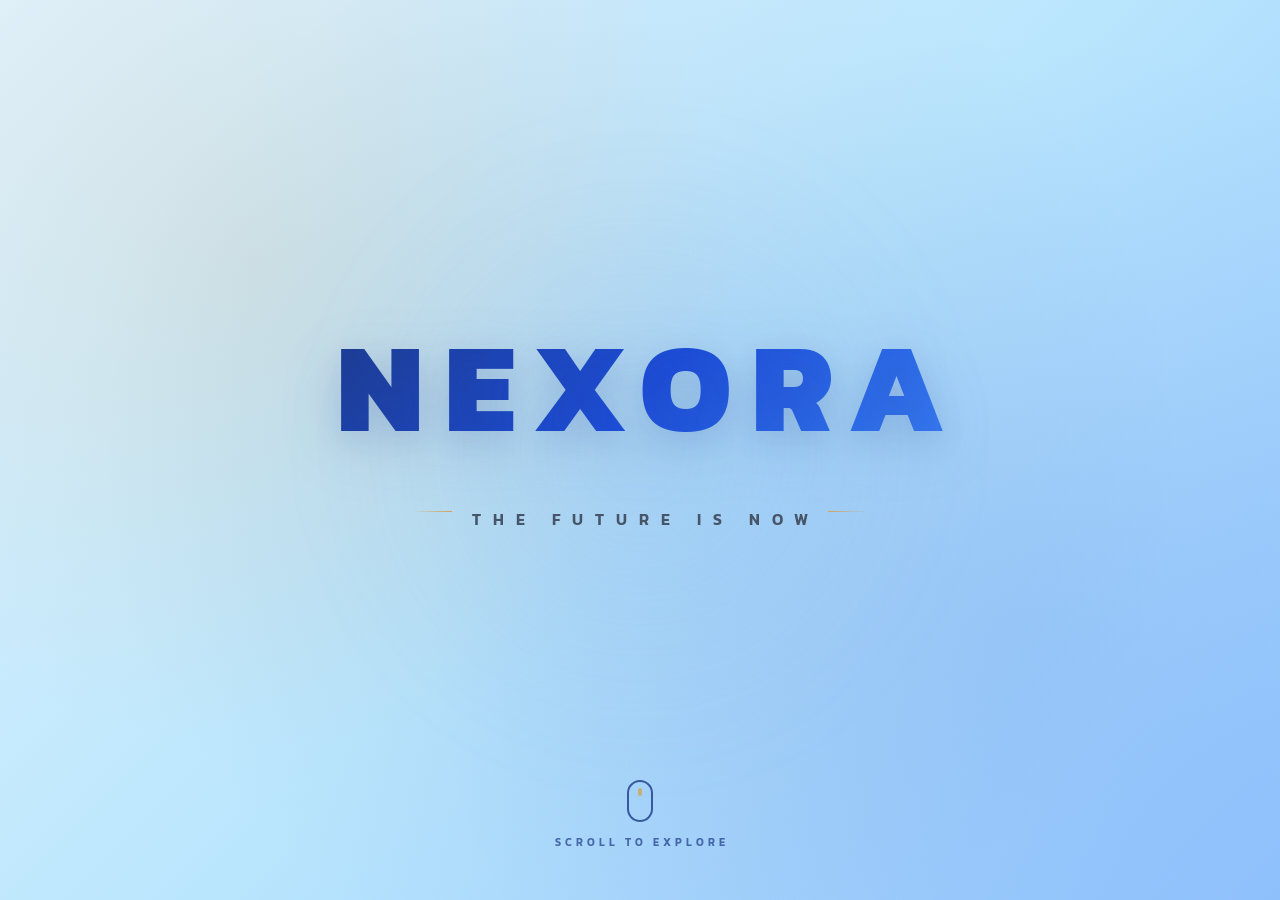
==== index.html @ 074bd159 "Add files via upload" ====
<!DOCTYPE html>
<html lang="th">
    <head>
        <meta charset="UTF-8">
        <meta name="viewport" content="width=device-width, initial-scale=1.0">
        <title>NEXORA PARTY - เว็บไซต์ทางการ</title>
        <link rel="stylesheet" href="style.css">
        <link rel="preconnect" href="https://fonts.googleapis.com">
        <link rel="preconnect" href="https://fonts.gstatic.com" crossorigin>
        <link
            href="https://fonts.googleapis.com/css2?family=Kanit:wght@300;400;500;600;700&display=swap"
            rel="stylesheet">
    </head>
    <body>

        <nav class="navbar" id="navbar">
            <div class="nav-container">
                <div class="logo-space" id="logo-space">
                    <span class="nav-logo-fixed">NEXORA</span>
                </div>
                <span class="nav-tagline">OFFICIAL WEBSITE</span>
            </div>
        </nav>

        <main class="snap-container">

            <section class="fullscreen-section hero-splash-section"
                id="hero-section">
                <div class="hero-glow-overlay"></div> <div class="hero-content">
                    <h1 class="party-logo" id="party-logo"
                        data-text="NEXORA">NEXORA</h1>
                    <div class="slogan-container">
                        <span class="slogan-line"></span>
                        <p class="party-slogan" id="party-slogan">THE FUTURE IS
                            NOW</p>
                        <span class="slogan-line"></span>
                    </div>

                    <div class="scroll-indicator">
                        <div class="mouse-icon">
                            <div class="wheel"></div>
                        </div>
                        <p>SCROLL TO EXPLORE</p>
                    </div>
                </div>
            </section>

            <section class="fullscreen-section img-left">
                <div class="section-container">
                    <div class="member-image-wrapper">
                        <img src="members/ประธาน.png" alt="ประธานพรรค">
                    </div>
                    <div class="member-info">
                        <span class="role-text">#01 / COLLABORATION</span>
                        <h3 class="role-title">ประธานพรรค</h3>
                        <h2 class="name">แสงอรุณ ไพโรจน์</h2>
                    </div>
                </div>
            </section>

            <section class="fullscreen-section img-right">
                <div class="section-container">
                    <div class="member-image-wrapper">
                        <img src="members/ประธาน.png" alt="รองประธานพรรค">
                    </div>
                    <div class="member-info">
                        <span class="role-text">#02 / INNOVATION</span>
                        <h3 class="role-title">รองประธานพรรค</h3>
                        <h2 class="name">แสงอรุณ ไพโรจน์</h2>
                    </div>
                </div>
            </section>

            <section class="fullscreen-section img-left">
                <div class="section-container">
                    <div class="member-image-wrapper">
                        <img src="members/ประธาน.png" alt="เลขานุการพรรค">
                    </div>
                    <div class="member-info">
                        <span class="role-text">#03 / TRANSPARENCY</span>
                        <h3 class="role-title">เลขานุการพรรค</h3>
                        <h2 class="name">แสงอรุณ ไพโรจน์</h2>
                    </div>
                </div>
            </section>

            <section class="fullscreen-section bg-dark-blue">
                <div class="form-container">
                    <div class="form-header">
                        <h2>NEXORA FORM</h2>
                        <p>ร่วมเป็นส่วนหนึ่งในการพัฒนาไปกับพรรค NEXORA</p>
                    </div>

                    <form id="sheetdb-form" class="official-form">
                        <div class="form-group">
                            <label for="name">ชื่อ - นามสกุล</label>
                            <input type="text" id="name" name="name"
                                placeholder="กรุณากรอกชื่อและนามสกุลจริง"
                                required>
                        </div>

                        <div class="form-group">
                            <label for="grade">ระดับชั้น / ห้องเรียน</label>
                            <input type="text" id="grade" name="grade"
                                placeholder="ตัวอย่าง: 5/1" required>
                        </div>

                        <div class="form-grid">
                            <div class="form-group">
                                <label for="facebook">Facebook Account</label>
                                <input type="text" id="facebook" name="facebook"
                                    placeholder="ลิงก์โปรไฟล์หรือชื่อบัญชี"
                                    required>
                            </div>

                            <div class="form-group">
                                <label for="instagram">Instagram Account</label>
                                <input type="text" id="instagram"
                                    name="instagram"
                                    placeholder="ตัวอย่าง: @nexora_party"
                                    required>
                            </div>
                        </div>

                        <button type="submit" id="submit-btn"
                            class="btn-submit-official">ส่งข้อมูลใบสมัคร</button>
                    </form>

                    <div id="status-message" class="status-box hidden"></div>
                </div>
            </section>

            <footer class="official-footer">
                <div class="footer-content">
                    <p class="copyright">ออกแบบและพัฒนาโดย</p>
                    <div class="footer-divider"></div>
                    <p class="developer">พรรค<span
                            class="dev-team"> NEXORA</span></p>
                </div>
            </footer>

        </main>

        <script src="script.js"></script>
    </body>
</html>
---- style.css ----
/* --- Official Futuristic Theme: Bright Blue, Navy, Gold & Cyan --- */
* {
    margin: 0;
    padding: 0;
    box-sizing: border-box;
    font-family: 'Kanit', sans-serif;
}

/* ตั้งค่าให้ตัวหน้าต่างหลักป้องกันสโครลแยกกันแบบไร้รอยต่อ */
html, body {
    height: 100%;
    overflow: hidden; 
}

body {
    background-color: #e0f2fe;
    background-image: 
        linear-gradient(135deg, #e0f2fe 0%, #bae6fd 50%, #93c5fd 100%),
        linear-gradient(rgba(30, 64, 175, 0.04) 1px, transparent 1px),
        linear-gradient(90deg, rgba(30, 64, 175, 0.04) 1px, transparent 1px);
    background-size: 100% 100%, 40px 40px, 40px 40px;
    color: #0f172a;
    position: relative;
}

body::before {
    content: "";
    position: absolute;
    top: 0; left: 0; width: 100%; height: 100%;
    background: 
        radial-gradient(circle at 20% 30%, rgba(212, 163, 89, 0.15) 0%, transparent 40%),
        radial-gradient(circle at 80% 70%, rgba(29, 78, 216, 0.1) 0%, transparent 50%);
    pointer-events: none;
    z-index: 0;
}

/* กล่องคุมการเลื่อนทีละหน้า (Scroll Snapping Container) */
.snap-container {
    height: 100vh;
    overflow-y: scroll;
    scroll-snap-type: y mandatory;
    scroll-behavior: smooth;
    -webkit-overflow-scrolling: touch; /* เลื่อนไหลลื่นบน iOS */
}

/* --- Navigation Bar --- */
.navbar {
    position: fixed;
    top: 0;
    left: 0;
    width: 100%;
    background: transparent;
    border-bottom: 2px solid transparent;
    z-index: 1000;
    transition: all 0.5s cubic-bezier(0.4, 0, 0.2, 1);
    padding: 30px 0;
}

.navbar.scrolled {
    background: rgba(255, 255, 255, 0.85);
    backdrop-filter: blur(12px);
    -webkit-backdrop-filter: blur(12px);
    border-bottom: 2px solid rgba(212, 163, 89, 0.3);
    padding: 15px 0;
}

.nav-container {
    max-width: 1200px;
    margin: 0 auto;
    padding: 0 20px;
    display: flex;
    justify-content: space-between;
    align-items: center;
}

.logo-space {
    min-width: 200px;
    height: 40px;
    display: flex;
    align-items: center;
}

.nav-tagline {
    font-size: 0.75rem;
    letter-spacing: 3px;
    color: #d4a359;
    font-weight: 600;
    opacity: 0;
    transition: opacity 0.5s ease;
}

.navbar.scrolled .nav-tagline {
    opacity: 1;
}

/* --- ส่วนหน้าแรกสุด ชื่อพรรคใหญ่กลางจอ (Hero Splash) --- */
.hero-splash-section {
    position: relative;
    z-index: 2;
}

.hero-content {
    display: flex;
    flex-direction: column;
    align-items: center;
    margin-bottom: 120px;
}

.nav-logo-fixed {
    font-size: 1.6rem;
    font-weight: 700;
    letter-spacing: 4px;
    color: #1e3a8a;
    opacity: 0;
    transform: translateY(-10px);
    transition: all 0.5s ease;
}

.navbar.scrolled .nav-logo-fixed {
    opacity: 1;
    transform: translateY(0);
}

.party-logo {
    font-size: 7rem;
    font-weight: 700;
    letter-spacing: 12px;
    color: #1e3a8a;
    text-shadow: 0 10px 30px rgba(30, 58, 138, 0.1);
    transition: all 0.5s cubic-bezier(0.4, 0, 0.2, 1);
    opacity: 1;
    transform: scale(1);
}

.party-logo.fade-and-shrink {
    opacity: 0;
    transform: scale(0.3);
    pointer-events: none;
}

.party-slogan {
    font-size: 1.2rem;
    letter-spacing: 10px;
    color: #475569;
    margin-top: 15px;
    font-weight: 500;
    transition: all 0.4s ease;
}

.party-slogan.fade-out {
    opacity: 0;
    transform: translateY(20px);
    pointer-events: none;
}

.scroll-indicator {
    position: absolute;
    color: #1e3a8a;
    font-size: 0.85rem;
    letter-spacing: 2px;
    animation: bounce 2s infinite;
    transition: opacity 0.3s ease;
}

.scroll-indicator.fade-out { opacity: 0; }

.scroll-indicator .arrow {
    font-size: 1.5rem;
    margin-top: 5px;
}

.arrow {
    display: inline-block;
    animation: bounce 2s infinite;
}

@keyframes bounce {
    0%, 20%, 50%, 80%, 100% { transform: translateY(0); }
    40% { transform: translateY(-10px); }
    60% { transform: translateY(-5px); }
}

/* --- Fullscreen Section Structure --- */
.fullscreen-section, .official-footer {
    height: 100vh;
    width: 100%;
    scroll-snap-align: start; /* ล็อกหน้าให้หยุดตรงจุดเริ่มต้นเสมอกัน */
    scroll-snap-stop: always; /* บังคับให้หยุดทีละสไลด์ ห้ามเลื่อนพรวดเดียวผ่าน */
    display: flex;
    align-items: center;
    justify-content: center;
    padding: 80px 20px 40px 20px;
    position: relative;
    z-index: 1;
}

.section-container {
    width: 100%;
    max-width: 1100px;
    display: flex;
    align-items: center;
    justify-content: space-between;
    gap: 80px;
}

.img-left .section-container { flex-direction: row; }
.img-right .section-container { flex-direction: row-reverse; }

/* --- รูปภาพและเอฟเฟกต์เฟดล่าง --- */
.member-image-wrapper {
    flex: 1;
    height: 70vh;
    display: flex;
    justify-content: center;
    align-items: flex-end;
    overflow: hidden;
    position: relative;
}

.member-image-wrapper::before {
    content: "";
    position: absolute;
    bottom: 15%; width: 300px; height: 300px;
    background: radial-gradient(circle, rgba(212, 163, 89, 0.2) 0%, transparent 70%);
    z-index: -1;
}

.member-image-wrapper img {
    height: 100%;
    width: auto;
    object-fit: cover;
    -webkit-mask-image: linear-gradient(to bottom, rgba(0,0,0,1) 60%, rgba(0,0,0,0) 100%);
    mask-image: linear-gradient(to bottom, rgba(0,0,0,1) 60%, rgba(0,0,0,0) 100%);
}

/* --- ส่วนข้อมูลตัวอักษร --- */
.member-info {
    flex: 1;
    display: flex;
    flex-direction: column;
}

.role-text {
    font-size: 0.85rem;
    letter-spacing: 3px;
    color: #1d4ed8;
    font-weight: 600;
    margin-bottom: 8px;
}

.role-title {
    font-size: 1.6rem;
    font-weight: 400;
    color: #475569;
    margin-bottom: 5px;
}

.name {
    font-size: 3.5rem;
    font-weight: 700;
    color: #0f172a;
    line-height: 1.2;
    text-shadow: 0 4px 12px rgba(30, 41, 59, 0.05);
}

/* --- ระบบฟอร์มรับสมัคร --- */
.bg-dark-blue {
    background: linear-gradient(135deg, #0b132b 0%, #1c2541 100%);
    color: #ffffff;
    position: relative;
}

.bg-dark-blue::before {
    content: "";
    position: absolute;
    top: 0; left: 0; width: 100%; height: 100%;
    background-image: 
        linear-gradient(rgba(212, 163, 89, 0.03) 1px, transparent 1px),
        linear-gradient(90deg, rgba(212, 163, 89, 0.03) 1px, transparent 1px);
    background-size: 30px 30px;
    z-index: 0;
}

.form-container {
    width: 100%;
    max-width: 750px;
    position: relative;
    z-index: 1;
}

.form-header h2 {
    font-size: 2.5rem;
    letter-spacing: 2px;
    color: #ffffff;
    font-weight: 700;
    text-shadow: 0 0 15px rgba(212, 163, 89, 0.3);
}

.form-header p {
    color: #94a3b8;
    margin-top: 10px;
    font-size: 1rem;
}

.official-form {
    background: rgba(11, 19, 43, 0.75);
    backdrop-filter: blur(10px);
    padding: 40px 50px;
    border-radius: 24px;
    box-shadow: 0 30px 60px -15px rgba(0, 0, 0, 0.4);
    border: 1px solid rgba(212, 163, 89, 0.4);
}

.form-group {
    margin-bottom: 20px;
    display: flex;
    flex-direction: column;
}

.form-grid {
    display: grid;
    grid-template-columns: 1fr 1fr;
    gap: 20px;
}

.form-group label {
    font-size: 0.9rem;
    color: #cbd5e1;
    margin-bottom: 10px;
    text-transform: uppercase;
    letter-spacing: 1px;
}

.form-group input {
    background: #0b132b;
    border: 1px solid #334155;
    padding: 14px;
    border-radius: 12px;
    color: #ffffff;
    font-size: 1rem;
    transition: all 0.3s ease;
}

.form-group input:focus {
    outline: none;
    border-color: #d4a359;
    box-shadow: 0 0 12px rgba(212, 163, 89, 0.4);
}

.btn-submit-official {
    width: 100%;
    padding: 16px;
    background: linear-gradient(135deg, #1d4ed8 0%, #1e40af 100%);
    color: #ffffff;
    border: 1px solid rgba(212, 163, 89, 0.5);
    border-radius: 12px;
    font-size: 1.1rem;
    font-weight: 600;
    cursor: pointer;
    transition: all 0.3s ease;
    text-transform: uppercase;
    letter-spacing: 2px;
    margin-top: 10px;
    box-shadow: 0 4px 15px rgba(29, 78, 216, 0.3);
}

.btn-submit-official:hover {
    background: linear-gradient(135deg, #2563eb 0%, #1d4ed8 100%);
    border-color: #d4a359;
    box-shadow: 0 8px 25px rgba(212, 163, 89, 0.4);
    transform: translateY(-2px);
}

.status-box {
    margin-top: 25px;
    padding: 16px;
    border-radius: 12px;
    text-align: center;
    font-size: 1rem;
}
.status-box.success { background: rgba(16, 185, 129, 0.2); color: #34d399; border: 1px solid #059669; }
.status-box.error { background: rgba(239, 68, 68, 0.2); color: #f87171; border: 1px solid #dc2626; }
.hidden { display: none; }

/* Footer */
.official-footer {
    background-color: #050b18;
    color: #64748b;
    text-align: center;
    padding: 40px 20px;
    font-size: 0.8rem;
    letter-spacing: 2px;
    border-top: 1px solid rgba(212, 163, 89, 0.2);
}

/* --- การแสดงผลบนมือถือที่ผ่านการตรวจทานละเอียด --- */
@media (max-width: 900px) {
    .navbar {
        padding: 15px 0;
    }
    .navbar.scrolled {
        padding: 10px 0;
    }
    .nav-logo-fixed {
        font-size: 1.3rem;
    }
    .party-logo {
        font-size: 3.8rem;
        letter-spacing: 6px;
    }
    .party-slogan {
        font-size: 0.9rem;
        letter-spacing: 4px;
    }
    .fullscreen-section {
        padding: 80px 20px 40px 20px;
    }
    .section-container {
        flex-direction: column !important;
        gap: 20px;
        text-align: center;
    }
    .member-image-wrapper {
        height: auto;               /* ปลดล็อกความสูงตายตัวออก */
        max-height: 65vh;           /* จำกัดไม่ให้รูปกินพื้นที่เกิน 35% ของหน้าจอ */
        width: 100%;
        max-width: 280px;           /* บีบความกว้างสูงสุดของรูปไม่ให้ใหญ่เกินไป */
        margin: 0 auto;             /* จัดให้อยู่ตรงกลางบาลานซ์พอดี */
        display: flex;
        justify-content: center;
        align-items: flex-end;
        overflow: hidden;
    }
    .member-image-wrapper img {
        width: 100%;                /* บังคับให้รูปขยายเต็มขอบเขตสูงสุด 280px ที่ตั้งไว้ */
        height: 100%;
        object-fit: contain;        /* หัวใจสำคัญ: รูปจะย่อลงมาอยู่ในกรอบทั้งหมด โดยไม่โดนตัดขอบ และไม่เสียสัดส่วน */
        -webkit-mask-image: linear-gradient(to bottom, rgba(0,0,0,1) 70%, rgba(0,0,0,0) 100%);
        mask-image: linear-gradient(to bottom, rgba(0,0,0,1) 70%, rgba(0,0,0,0) 100%);
    }
    .member-info {
        margin-top: 10px;
    }
    .name {
        font-size: 2rem;
    }
    .form-grid {
        grid-template-columns: 1fr;
        gap: 0;
    }
    .official-form {
        padding: 25px 20px;
    }
    .form-header h2 {
        font-size: 2rem;
    }
    .scroll-indicator {
        bottom: 75px;
    }
}

/* --- อัปเกรดหน้า Hero Splash ให้หรูหรามีระดับ --- */
.hero-splash-section {
    position: relative;
    background: radial-gradient(circle at center, rgba(30, 58, 138, 0.08) 0%, transparent 70%);
    overflow: hidden;
}

/* เอฟเฟกต์แสงเรืองรองขนาดยักษ์ตรงกลางจอ */
.hero-glow-overlay {
    position: absolute;
    top: 50%;
    left: 50%;
    transform: translate(-50%, -50%);
    width: 600px;
    height: 600px;
    background: radial-gradient(circle, rgba(147, 197, 253, 0.2) 0%, transparent 70%);
    filter: blur(50px);
    pointer-events: none;
    z-index: -1;
    animation: pulseGlow 8s infinite alternate ease-in-out;
}

@keyframes pulseGlow {
    0% { transform: translate(-50%, -50%) scale(1); opacity: 0.6; }
    100% { transform: translate(-50%, -50%) scale(1.2); opacity: 0.9; }
}

/* โลโก้พรรคเวอร์ชันอัปเกรดมีมิติแสงเงา */
.party-logo {
    font-size: 8rem; /* ขยายขนาดใหญ่เต็มตา */
    font-weight: 800;
    letter-spacing: 20px; /* เพิ่มระยะห่างตัวอักษรให้ดูสากลและมั่นคง */
    text-transform: uppercase;
    background: linear-gradient(135deg, #1e3a8a 0%, #1d4ed8 50%, #3b82f6 100%);
    -webkit-background-clip: text;
    -webkit-text-fill-color: transparent;
    filter: drop-shadow(0 15px 30px rgba(30, 58, 138, 0.15));
    position: relative;
    margin-right: -20px; /* บาลานซ์ช่องว่างของตัวอักษรตัวสุดท้าย */
}

/* เส้นสายและสโลแกนประกอบโลโก้ */
.slogan-container {
    display: flex;
    align-items: center;
    justify-content: center;
    gap: 20px;
    margin-top: 10px;
}

.slogan-line {
    width: 40px;
    height: 1px;
    background: linear-gradient(90deg, transparent, #d4a359);
}
.slogan-container span:last-child {
    background: linear-gradient(90deg, #d4a359, transparent);
}

.party-slogan {
    font-size: 1rem;
    letter-spacing: 12px;
    color: #475569;
    font-weight: 600;
    margin-right: -12px;
    text-transform: uppercase;
}

/* --- ดีไซน์ปุ่มเลื่อนลง (Scroll Indicator) สไตล์พรีเมียม --- */
.scroll-indicator {
    position: absolute;
    bottom: 50px;
    display: flex;
    flex-direction: column;
    align-items: center;
    gap: 12px;
    cursor: pointer;
}

.scroll-indicator p {
    font-size: 0.7rem;
    font-weight: 600;
    letter-spacing: 4px;
    color: #1e3a8a;
    opacity: 0.7;
    text-transform: uppercase;
    margin-right: -4px;
}

/* ดีไซน์รูปเมาส์สุดล้ำ */
.mouse-icon {
    width: 26px;
    height: 42px;
    border: 2px solid #1e3a8a;
    border-radius: 15px;
    position: relative;
    opacity: 0.8;
}

.mouse-icon .wheel {
    width: 4px;
    height: 8px;
    background-color: #d4a359; /* สีทองเพิ่มความหรูหรา */
    border-radius: 2px;
    position: absolute;
    top: 6px;
    left: 50%;
    transform: translateX(-50%);
    animation: scrollWheel 1.6s infinite cubic-bezier(0.16, 1, 0.3, 1);
}

@keyframes scrollWheel {
    0% { top: 6px; opacity: 1; height: 8px; }
    50% { top: 12px; opacity: 0.5; height: 12px; }
    100% { top: 22px; opacity: 0; height: 6px; }
}

/* --- รองรับขนาดหน้าจอ Responsive มือถือ --- */
@media (max-width: 900px) {
    .party-logo {
        font-size: 4rem;
        letter-spacing: 10px;
        margin-right: -10px;
    }
    .party-slogan {
        font-size: 0.8rem;
        letter-spacing: 6px;
        margin-right: -6px;
    }
    .slogan-line {
        width: 20px;
    }
    .hero-glow-overlay {
        width: 300px;
        height: 300px;
    }
    .scroll-indicator {
        bottom: 75px;
    }
}
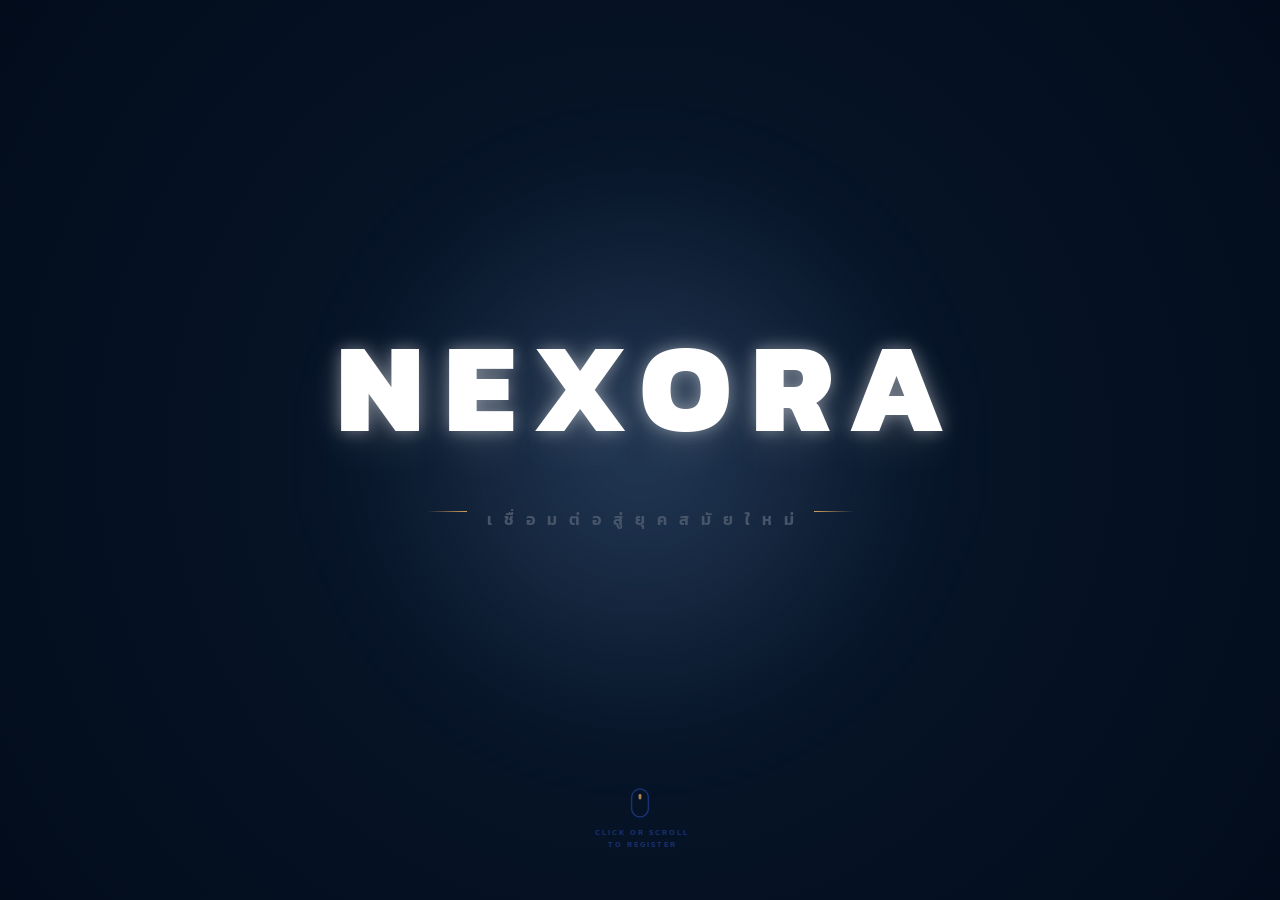
==== commit 9518469f: "Add files via upload" ====
--- a/index.html
+++ b/index.html
@@ -10,6 +10,8 @@
         <link
             href="https://fonts.googleapis.com/css2?family=Kanit:wght@300;400;500;600;700&display=swap"
             rel="stylesheet">
+        <link rel="stylesheet"
+            href="https://cdnjs.cloudflare.com/ajax/libs/font-awesome/6.4.2/css/all.min.css">
     </head>
     <body>
 
@@ -26,21 +28,29 @@
 
             <section class="fullscreen-section hero-splash-section"
                 id="hero-section">
-                <div class="hero-glow-overlay"></div> <div class="hero-content">
+                <div class="hero-glow-overlay"></div>
+                <div class="hero-content">
                     <h1 class="party-logo" id="party-logo"
                         data-text="NEXORA">NEXORA</h1>
                     <div class="slogan-container">
                         <span class="slogan-line"></span>
-                        <p class="party-slogan" id="party-slogan">THE FUTURE IS
-                            NOW</p>
+                        <p class="party-slogan"
+                            id="party-slogan">เชื่อมต่อสู่ยุคสมัยใหม่</p>
                         <span class="slogan-line"></span>
                     </div>
 
-                    <div class="scroll-indicator">
-                        <div class="mouse-icon">
+                    <div class="scroll-indicator" onclick="scrollToRegister()"
+                        style="cursor: pointer; margin-top: 40px;">
+                        <div class="mouse-icon"
+                            style="transform: scale(0.7); transform-origin: center; margin-bottom: -10px;">
                             <div class="wheel"></div>
                         </div>
-                        <p>SCROLL TO EXPLORE</p>
+                        <p
+                            style="letter-spacing: 2px; font-size: 0.5rem; transition: color 0.3s ease; text-align: center;"
+                            class="scroll-text">
+                            CLICK OR SCROLL
+                            <br>TO REGISTER
+                        </p>
                     </div>
                 </div>
             </section>
@@ -51,9 +61,17 @@
                         <img src="members/ประธาน.png" alt="ประธานพรรค">
                     </div>
                     <div class="member-info">
-                        <span class="role-text">#01 / COLLABORATION</span>
+                        <span class="role-text">#01 / PRESIDENT</span>
                         <h3 class="role-title">ประธานพรรค</h3>
                         <h2 class="name">แสงอรุณ ไพโรจน์</h2>
+
+                        <div class="member-social">
+                            <a href="https://instagram.com/sxxzl_p"
+                                target="_blank" class="instagram-link">
+                                <i class="fa-brands fa-instagram ig-icon"></i>
+                                @sxxzl_p
+                            </a>
+                        </div>
                     </div>
                 </div>
             </section>
@@ -61,12 +79,20 @@
             <section class="fullscreen-section img-right">
                 <div class="section-container">
                     <div class="member-image-wrapper">
-                        <img src="members/ประธาน.png" alt="รองประธานพรรค">
+                        <img src="members/รองประธาน.png" alt="รองประธานพรรค">
                     </div>
                     <div class="member-info">
-                        <span class="role-text">#02 / INNOVATION</span>
+                        <span class="role-text">#02 / VICE PRESIDENT</span>
                         <h3 class="role-title">รองประธานพรรค</h3>
-                        <h2 class="name">แสงอรุณ ไพโรจน์</h2>
+                        <h2 class="name">ธีรัตม์ ทองชูช่วย</h2>
+
+                        <div class="member-social">
+                            <a href="https://instagram.com/tenn_tn10"
+                                target="_blank" class="instagram-link">
+                                <i class="fa-brands fa-instagram ig-icon"></i>
+                                @tenn_tn10
+                            </a>
+                        </div>
                     </div>
                 </div>
             </section>
@@ -77,38 +103,41 @@
                         <img src="members/ประธาน.png" alt="เลขานุการพรรค">
                     </div>
                     <div class="member-info">
-                        <span class="role-text">#03 / TRANSPARENCY</span>
+                        <span class="role-text">#03 / SECRETARY</span>
                         <h3 class="role-title">เลขานุการพรรค</h3>
                         <h2 class="name">แสงอรุณ ไพโรจน์</h2>
                     </div>
                 </div>
             </section>
 
-            <section class="fullscreen-section bg-dark-blue">
+            <section class="fullscreen-section bg-dark-blue"
+                id="register-section">
                 <div class="form-container">
                     <div class="form-header">
                         <h2>NEXORA FORM</h2>
-                        <p>ร่วมเป็นส่วนหนึ่งในการพัฒนาไปกับพรรค NEXORA</p>
                     </div>
 
                     <form id="sheetdb-form" class="official-form">
-                        <div class="form-group">
-                            <label for="name">ชื่อ - นามสกุล</label>
-                            <input type="text" id="name" name="name"
-                                placeholder="กรุณากรอกชื่อและนามสกุลจริง"
-                                required>
-                        </div>
-
-                        <div class="form-group">
-                            <label for="grade">ระดับชั้น / ห้องเรียน</label>
-                            <input type="text" id="grade" name="grade"
-                                placeholder="ตัวอย่าง: 5/1" required>
+                        <div class="form-grid-2">
+                            <div class="form-group">
+                                <label for="name">ชื่อ - นามสกุล</label>
+                                <input type="text" id="name" name="data[name]"
+                                    placeholder="กรุณากรอกชื่อและนามสกุล"
+                                    required>
+                            </div>
+
+                            <div class="form-group">
+                                <label for="grade">ห้องเรียน</label>
+                                <input type="text" id="grade" name="data[grade]"
+                                    placeholder="ตัวอย่าง: 5/1" required>
+                            </div>
                         </div>
 
                         <div class="form-grid">
                             <div class="form-group">
                                 <label for="facebook">Facebook Account</label>
-                                <input type="text" id="facebook" name="facebook"
+                                <input type="text" id="facebook"
+                                    name="data[facebook]"
                                     placeholder="ลิงก์โปรไฟล์หรือชื่อบัญชี"
                                     required>
                             </div>
@@ -116,10 +145,32 @@
                             <div class="form-group">
                                 <label for="instagram">Instagram Account</label>
                                 <input type="text" id="instagram"
-                                    name="instagram"
-                                    placeholder="ตัวอย่าง: @nexora_party"
+                                    name="data[instagram]"
+                                    placeholder="ตัวอย่าง: @nexora_official69"
                                     required>
                             </div>
+                        </div>
+
+                        <div class="form-group">
+                            <label for="gpa">เกรดเฉลี่ย (เทอม 2 ปีการศึกษา
+                                2568)</label>
+                            <input type="number" id="gpa" name="data[gpa]"
+                                step="0.01" min="0.00" max="4.00"
+                                placeholder="ตัวอย่าง: 3.75" required>
+                        </div>
+
+                        <div class="form-group">
+                            <div class="label-wrapper">
+                                <label
+                                    for="reason">เหตุผลที่อยากเข้ามาร่วมทางกับพรรค
+                                    NEXORA</label>
+                                <span id="char-count" class="char-counter">0 /
+                                    300</span>
+                            </div>
+                            <textarea id="reason" name="data[reason]" rows="2"
+                                maxlength="300"
+                                placeholder="พิมพ์เหตุผลของคุณที่นี่..."
+                                required></textarea>
                         </div>
 
                         <button type="submit" id="submit-btn"
@@ -134,13 +185,25 @@
                 <div class="footer-content">
                     <p class="copyright">ออกแบบและพัฒนาโดย</p>
                     <div class="footer-divider"></div>
-                    <p class="developer">พรรค<span
-                            class="dev-team"> NEXORA</span></p>
-                </div>
-            </footer>
+                    <p class="developer">พรรค<span class="dev-team">
+                            NEXORA</span></p>
+                </div>
+                </</footer>
 
         </main>
 
         <script src="script.js"></script>
+
+        <script>
+            function scrollToRegister() {
+                const target = document.getElementById('register-section');
+                if (target) {
+                    target.scrollIntoView({ 
+                        behavior: 'smooth', // เลื่อนแบบนุ่มนวล
+                        block: 'start'      // ให้ขอบบนของเซกชันพอดีหน้าจอ
+                    });
+                }
+            }
+        </script>
     </body>
 </html>
--- a/style.css
+++ b/style.css
@@ -258,9 +258,21 @@
 .name {
     font-size: 3.5rem;
     font-weight: 700;
-    color: #0f172a;
+    color: #ffffff;
     line-height: 1.2;
-    text-shadow: 0 4px 12px rgba(30, 41, 59, 0.05);
+    
+    /* ปรับเป็นแสงเงาเรืองรองสีน้ำเงิน-ขาว ซ้อนกัน 3 ชั้นเพื่อความมีมิติ */
+    text-shadow: 0 0 12px rgba(59, 130, 246, 0.4),  /* แสงสีน้ำเงินเรืองรองรอบตัวอักษร */
+                 0 4px 20px rgba(59, 130, 246, 0.2),  /* แสงฟุ้งกระจายออกด้านข้าง */
+                 0 10px 30px rgba(0, 0, 0, 0.3);      /* มิติเงาเข้มด้านหลังสุดช่วยให้ตัวหนังสืออ่านง่ายขึ้น */
+                 
+    transition: text-shadow 0.3s ease; /* เพิ่มอนิเมชันเผื่อเวลามีการ Hover */
+}
+
+.name:hover {
+    text-shadow: 0 0 20px rgba(59, 130, 246, 0.7),
+                 0 4px 30px rgba(96, 165, 250, 0.4),
+                 0 10px 30px rgba(0, 0, 0, 0.4);
 }
 
 /* --- ระบบฟอร์มรับสมัคร --- */
@@ -291,9 +303,47 @@
 .form-header h2 {
     font-size: 2.5rem;
     letter-spacing: 2px;
-    color: #ffffff;
     font-weight: 700;
-    text-shadow: 0 0 15px rgba(212, 163, 89, 0.3);
+    margin-bottom: 7px;
+    text-align: center; 
+    
+    /* 1. กำหนดกลุ่มเฉดสีของพรรค (ทอง-น้ำเงิน-ฟ้า-ทอง) มาทำเป็นพื้นหลังตัวอักษร */
+    background: linear-gradient(
+        to right, 
+        #dfb06b 0%, 
+        #82b2ff 30%, 
+        #a3ccff 50%, 
+        #75aaff 70%, 
+        #e2b168 100%
+    );
+    background-size: 200% auto; /* ขยายขนาดเพื่อให้มีพื้นที่ในการเลื่อนแสงสี */
+    
+    /* 2. เจาะให้เฉดสีแสดงผลเฉพาะบนตัวอักษร */
+    -webkit-background-clip: text;
+    -webkit-text-fill-color: transparent;
+    background-clip: text;
+    
+    /* 3. เพิ่มเงาเรืองแสงสีทอง-น้ำเงินจาง ๆ ซ้อนด้านหลัง */
+    filter: drop-shadow(0 2px 8px rgba(59, 130, 246, 0.3))
+            drop-shadow(0 4px 20px rgba(212, 163, 89, 0.2));
+            
+    /* 4. สั่งรันแอนิเมชันให้แสงสีวิ่งเคลื่อนไหวตลอดเวลา */
+    animation: nexoraGlowShift 4s linear infinite;
+}
+
+/* --- อนิเมชันควบคุมการขยับของตำแหน่งแสงสี --- */
+@keyframes nexoraGlowShift {
+    0% {
+        background-position: 0% center;
+    }
+    100% {
+        background-position: 200% center; /* เลื่อนตำแหน่งเพื่อให้สีวิ่งครบรอบ */
+    }
+}
+
+.form-header {
+    text-align: center; /* จัดทุกข้อความในกลุ่มหัวข้อให้อยู่ตรงกลาง */
+    margin-bottom: 5px; /* เพิ่มระยะห่างระหว่างหัวข้อกับตัวกล่องฟอร์มด้านล่าง */
 }
 
 .form-header p {
@@ -305,14 +355,14 @@
 .official-form {
     background: rgba(11, 19, 43, 0.75);
     backdrop-filter: blur(10px);
-    padding: 40px 50px;
+    padding: 30px 50px;
     border-radius: 24px;
     box-shadow: 0 30px 60px -15px rgba(0, 0, 0, 0.4);
     border: 1px solid rgba(212, 163, 89, 0.4);
 }
 
 .form-group {
-    margin-bottom: 20px;
+    margin-bottom: 12px;
     display: flex;
     flex-direction: column;
 }
@@ -320,6 +370,12 @@
 .form-grid {
     display: grid;
     grid-template-columns: 1fr 1fr;
+    gap: 20px;
+}
+
+.form-grid-2 {
+    display: grid;
+    grid-template-columns: 1fr 0.5fr;
     gap: 20px;
 }
 
@@ -334,7 +390,7 @@
 .form-group input {
     background: #0b132b;
     border: 1px solid #334155;
-    padding: 14px;
+    padding: 12px;
     border-radius: 12px;
     color: #ffffff;
     font-size: 1rem;
@@ -448,6 +504,10 @@
         grid-template-columns: 1fr;
         gap: 0;
     }
+    .form-grid-2 {
+        grid-template-columns: 1fr;
+        gap: 0;
+    }
     .official-form {
         padding: 25px 20px;
     }
@@ -492,10 +552,17 @@
     font-weight: 800;
     letter-spacing: 20px; /* เพิ่มระยะห่างตัวอักษรให้ดูสากลและมั่นคง */
     text-transform: uppercase;
-    background: linear-gradient(135deg, #1e3a8a 0%, #1d4ed8 50%, #3b82f6 100%);
-    -webkit-background-clip: text;
-    -webkit-text-fill-color: transparent;
-    filter: drop-shadow(0 15px 30px rgba(30, 58, 138, 0.15));
+    
+    /* 1. เปลี่ยนเป็นสีขาวบริสุทธิ์ (ยกเลิกการใช้ -webkit-background-clip) */
+    color: #ffffff;
+    -webkit-background-clip: initial;
+    -webkit-text-fill-color: initial;
+    
+    /* 2. ปรับเป็นเงาสีขาวฟุ้งเรืองรองซ้อนกันเพื่อให้เงาดูเนียนหนาและลอยเด่นขึ้นมา */
+    text-shadow: 0 0 15px rgba(255, 255, 255, 0.35), 
+                 0 0 30px rgba(255, 255, 255, 0.15),
+                 0 15px 45px rgba(255, 255, 255, 0.1);
+                 
     position: relative;
     margin-right: -20px; /* บาลานซ์ช่องว่างของตัวอักษรตัวสุดท้าย */
 }
@@ -598,4 +665,209 @@
     .scroll-indicator {
         bottom: 75px;
     }
+}
+
+/* จัดการตำแหน่งของ Label และตัวนับตัวอักษร */
+.label-wrapper {
+    display: flex;
+    justify-content: space-between;
+    align-items: center;
+    margin-bottom: 4px;
+}
+
+.char-counter {
+    font-size: 0.75rem;
+    color: #475569;
+    letter-spacing: 1px;
+    transition: color 0.3s ease;
+}
+
+/* ปรับแต่งตัว Textarea ให้ดูล้ำสมัย */
+.official-form textarea#reason {
+    background: rgba(5, 11, 24, 0.85);
+    border: 1px solid rgba(212, 163, 89, 0.2); /* เส้นขอบสีทองบาง ๆ */
+    border-radius: 14px;
+    padding: 16px;
+    color: #ffffff;
+    font-size: 0.95rem;
+    line-height: 1.6;
+    outline: none;
+    resize: vertical; /* ให้ผู้ใช้ขยายความสูงได้เฉพาะแนวตั้ง ไม่ให้ล้นแนวขวาง */
+    min-height: 120px;
+    transition: all 0.3s cubic-bezier(0.16, 1, 0.3, 1);
+}
+
+/* เอฟเฟกต์ตอนที่ผู้ใช้กำลังคลิกพิมพ์ (Focus) */
+.official-form textarea#reason:focus {
+    border-color: #d4a359; /* เปลี่ยนเป็นสีทองสว่าง */
+    background: rgba(11, 19, 43, 0.95);
+    box-shadow: 0 0 20px rgba(212, 163, 89, 0.15), 
+                inset 0 0 10px rgba(29, 78, 216, 0.2); /* เรืองแสงสีน้ำเงินด้านใน */
+}
+
+/* สไตล์ข้อความตัวอย่างภายในช่อง */
+.official-form textarea#reason::placeholder {
+    color: #475569;
+    font-weight: 300;
+}
+
+/* เปลี่ยนสีพื้นหลังหน้าแรก และ หน้าแสดงข้อมูลสมาชิกทุกคนพร้อมกัน */
+#hero-section, 
+.fullscreen-section.img-left, 
+.fullscreen-section.img-right {
+    /* 🎨 สามารถเปลี่ยนโค้ดสีเรียบ หรือ สไตล์ Gradient ด้านล่างนี้ได้ตามต้องการ */
+    background: radial-gradient(circle at center, #0a192f 0%, #020c1b 100%) !important;
+}
+
+/* ==========================================
+   ANIMATED CYBER WAVES FOR MEMBER SECTIONS
+   ========================================== */
+
+/* จัดการ Container หลักของหน้าสมาชิกให้รองรับตำแหน่งคลื่น */
+.fullscreen-section.img-left, 
+.fullscreen-section.img-right {
+    position: relative;
+    overflow: hidden;
+}
+
+/* สร้างโครงสร้างเส้นคลื่นด้วย Pseudo-elements */
+.fullscreen-section.img-left::before,
+.fullscreen-section.img-right::before,
+.fullscreen-section.img-left::after,
+.fullscreen-section.img-right::after {
+    content: "";
+    position: absolute;
+    left: -50%;
+    min-width: 300vw;
+    min-height: 300vw;
+    background-color: transparent;
+    opacity: 0.04; /* ควบคุมความจางเพื่อให้เป็นพื้นหลัง ไม่แย่งซีนรูปคน */
+    pointer-events: none;
+    z-index: 1;
+}
+
+/* คลื่นลูกที่ 1 (เส้นขอบเรืองแสงสีน้ำเงิน) */
+.fullscreen-section.img-left::before,
+.fullscreen-section.img-right::before {
+    bottom: -150vw;
+    border-radius: 43%; /* ทำมุมให้โค้งมนคล้ายคลื่นน้ำ */
+    border: 2px solid #3b82f6;
+    box-shadow: 0 0 40px rgba(59, 130, 246, 0.3);
+    animation: rotateWave 28s infinite linear;
+}
+
+/* คลื่นลูกที่ 2 (เส้นขอบเรืองแสงสีทองพรรค สลับหมุนคนละด้านเพื่อมิติที่ทับซ้อน) */
+.fullscreen-section.img-left::after,
+.fullscreen-section.img-right::after {
+    bottom: -148vw;
+    border-radius: 40%;
+    border: 1.5px solid #d4a359;
+    box-shadow: 0 0 30px rgba(212, 163, 89, 0.2);
+    animation: rotateWaveReverse 35s infinite linear;
+}
+
+/* ดันเนื้อหา ข้อมูล และรูปภาพสมาชิกให้อยู่เหนือชั้นของคลื่น */
+.section-container {
+    position: relative;
+    z-index: 5;
+}
+
+/* --- อนิเมชันการหมุนเพื่อให้เกิดเอฟเฟกต์คลื่นพริ้วไหว --- */
+
+/* หมุนตามเข็มนาฬิกา */
+@keyframes rotateWave {
+    0% {
+        transform: rotate(0deg);
+    }
+    100% {
+        transform: rotate(360deg);
+    }
+}
+
+/* หมุนทวนเข็มนาฬิกา (ช่วยให้คลื่นดูมีน้ำหนักตัดกันธรรมชาติ) */
+@keyframes rotateWaveReverse {
+    0% {
+        transform: rotate(360deg);
+    }
+    100% {
+        transform: rotate(0deg);
+    }
+}
+
+/* Container ควบคุมระยะห่างของโซเชียลสมาชิก */
+.member-social {
+    margin-top: 20px;
+    display: inline-block;
+}
+
+/* สไตล์ปุ่ม Instagram สุดล้ำ */
+.instagram-link {
+    display: inline-flex;
+    align-items: center;
+    gap: 8px;
+    background: rgba(255, 255, 255, 0.03);
+    border: 1px solid rgba(59, 130, 246, 0.3); /* เส้นขอบสีน้ำเงินจาง */
+    border-radius: 30px;
+    padding: 8px 18px;
+    color: #94a3b8;
+    text-decoration: none;
+    font-size: 0.9rem;
+    font-weight: 400;
+    letter-spacing: 1px;
+    transition: all 0.3s cubic-bezier(0.4, 0, 0.2, 1);
+}
+
+/* เอฟเฟกต์รูปไอคอนด้านใน */
+.instagram-link .ig-icon {
+    font-size: 1rem;
+    transition: transform 0.3s ease;
+}
+
+/* เอฟเฟกต์ตอนเอาเมาส์ไปชี้ (Hover) */
+.instagram-link:hover {
+    color: #ffffff;
+    background: rgba(59, 130, 246, 0.1);
+    border-color: #3b82f6; /* ขอบสว่างขึ้น */
+    box-shadow: 0 0 15px rgba(59, 130, 246, 0.3); /* เรืองแสงสีน้ำเงิน */
+    transform: translateY(-2px); /* ลอยขึ้นเล็กน้อย */
+}
+
+.instagram-link:hover .ig-icon {
+    transform: scale(1.2) rotate(-10deg); /* ไอคอนขยายและเอียงสร้างลูกเล่น */
+}
+
+/* ปรับขนาดและสไตล์ของไอคอนไอจีให้สมส่วน */
+.instagram-link .ig-icon {
+    font-size: 1.1rem; /* ปรับขนาดไอคอน */
+    color: #94a3b8;
+    transition: transform 0.3s ease, color 0.3s ease;
+}
+
+/* เมื่อเอาเมาส์ชี้ ปุ่มไอจีจะเปลี่ยนเป็นสีขาวเรืองแสงและเอียงตัว */
+.instagram-link:hover .ig-icon {
+    color: #ffffff;
+    transform: scale(1.2) rotate(15deg); /* ไอคอนขยายขึ้น 1.2 เท่า และเอียงตามเข็มนาฬิกา 15 องศา */
+}
+
+/* เอฟเฟกต์เพิ่มเติมของปุ่ม JOIN US */
+.btn-join-us:hover {
+    transform: translateY(-3px); /* ลอยขึ้นเล็กน้อย */
+    box-shadow: 0 8px 30px rgba(59, 130, 246, 0.6); /* เรืองแสงเข้มขึ้น */
+    filter: brightness(1.1); /* สว่างขึ้นเล็กน้อย */
+}
+
+.btn-join-us:active {
+    transform: translateY(-1px); /* ยุบลงตอนกด */
+}
+
+/* เอฟเฟกต์เมื่อชี้ที่ปุ่มสโครลสมัครสมาชิก */
+.scroll-indicator:hover .scroll-text {
+    color: #3b82f6 !important; /* เปลี่ยนเป็นสีน้ำเงินพรรค */
+    text-shadow: 0 0 10px rgba(59, 130, 246, 0.6);
+}
+.scroll-indicator:hover .mouse-icon {
+    border-color: #3b82f6 !important;
+}
+.scroll-indicator:hover .wheel {
+    background-color: #3b82f6 !important;
 }
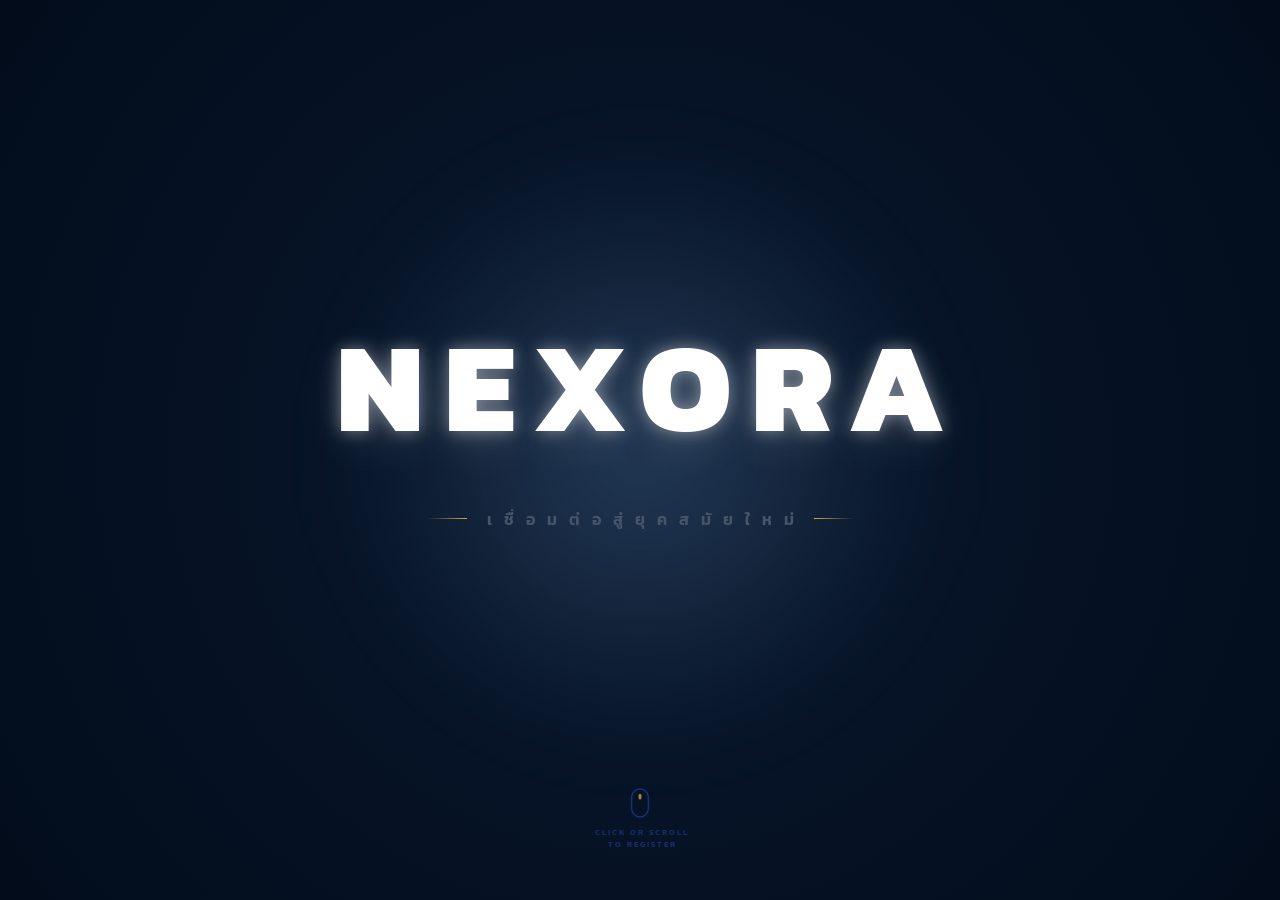
==== commit bd003626: "Add files via upload" ====
--- a/index.html
+++ b/index.html
@@ -56,6 +56,8 @@
             </section>
 
             <section class="fullscreen-section img-left">
+                <h2 class="member-bg-text">NEXORA</h2>
+
                 <div class="section-container">
                     <div class="member-image-wrapper">
                         <img src="members/ประธาน.png" alt="ประธานพรรค">
@@ -77,6 +79,8 @@
             </section>
 
             <section class="fullscreen-section img-right">
+                <h2 class="member-bg-text">NEXORA</h2>
+
                 <div class="section-container">
                     <div class="member-image-wrapper">
                         <img src="members/รองประธาน.png" alt="รองประธานพรรค">
@@ -98,6 +102,8 @@
             </section>
 
             <section class="fullscreen-section img-left">
+                <h2 class="member-bg-text">NEXORA</h2>
+
                 <div class="section-container">
                     <div class="member-image-wrapper">
                         <img src="members/ประธาน.png" alt="เลขานุการพรรค">
@@ -181,14 +187,30 @@
                 </div>
             </section>
 
-            <footer class="official-footer">
-                <div class="footer-content">
-                    <p class="copyright">ออกแบบและพัฒนาโดย</p>
-                    <div class="footer-divider"></div>
-                    <p class="developer">พรรค<span class="dev-team">
-                            NEXORA</span></p>
-                </div>
-                </</footer>
+            <footer class="official-footer grand-footer">
+                <div class="footer-glow-bg"></div>
+
+                <div class="footer-container">
+                    <div class="footer-emblem-wrapper">
+                        <img src="members/nexora.jpg" alt="NEXORA Emblem"
+                            class="footer-emblem-img"
+                            style="width: 90px; height: 90px; border-radius: 50%; object-fit: cover; border: 2px solid rgba(59, 130, 246, 0.5);"
+                            onerror="this.style.display='none'">
+                        <h2 class="footer-bg-text">NEXORA</h2>
+                    </div>
+
+                    <div class="footer-content">
+                        <p class="copyright">DESIGNED AND DEVELOPED BY</p>
+                        <div class="footer-divider"></div>
+                        <p class="developer">พรรค <span
+                                class="dev-team">NEXORA</span></p>
+                    </div>
+
+                    <div class="footer-vision">
+                        <span>สานต่อ สร้างใหม่ ใส่ใจพร้อมก้าวไปสู่อนาคต</span>
+                    </div>
+                </div>
+            </footer>
 
         </main>
 
--- a/style.css
+++ b/style.css
@@ -81,14 +81,38 @@
 }
 
 .nav-tagline {
+    font-weight: 500;
     font-size: 0.75rem;
     letter-spacing: 3px;
-    color: #d4a359;
-    font-weight: 600;
+    display: inline-block;
+    
+    /* 🎨 เฉดสี: ทองคำหรูหรา ไล่ไป สีขาวสว่าง และจบด้วยสีเงินประกาย */
+    background: linear-gradient(135deg, #ffd700 0%, #ffffff 60%, #cbd5e1 100%);
+    -webkit-background-clip: text;
+    -webkit-text-fill-color: transparent;
+    background-clip: text;
+    
+    /* เงาเรืองแสงโทนอุ่นเพื่อให้เข้ากับสีทอง */
+    filter: drop-shadow(0 0 5px rgba(255, 215, 0, 0.3))
+            drop-shadow(1px 1px 2px rgba(11, 17, 34, 0.3));
+
+    /* สถานะเริ่มต้นสำหรับทำ Transition */
     opacity: 0;
     transition: opacity 0.5s ease;
 }
 
+@keyframes logoGlowPulse {
+    0% {
+        filter: drop-shadow(0 0 6px rgba(59, 130, 246, 0.5))
+                drop-shadow(2px 2px 4px rgba(11, 17, 34, 0.5));
+    }
+    100% {
+        filter: drop-shadow(0 0 14px rgba(59, 130, 246, 0.8))
+                drop-shadow(0 0 20px rgba(29, 78, 216, 0.4))
+                drop-shadow(2px 2px 4px rgba(11, 17, 34, 0.5));
+    }
+}
+
 .navbar.scrolled .nav-tagline {
     opacity: 1;
 }
@@ -107,10 +131,25 @@
 }
 
 .nav-logo-fixed {
+    font-weight: 700;
     font-size: 1.6rem;
-    font-weight: 700;
-    letter-spacing: 4px;
-    color: #1e3a8a;
+    letter-spacing: 2px;
+    display: inline-block;
+    
+    /* 🎨 เฉดสี: น้ำเงินพรรค ไล่ไป ฟ้าสว่าง และตบท้ายด้วยสีเงิน Slate */
+    background: linear-gradient(135deg, #1d4ed8 0%, #3b82f6 50%, #e2e8f0 100%);
+    -webkit-background-clip: text;
+    -webkit-text-fill-color: transparent;
+    background-clip: text;
+    
+    /* เอฟเฟกต์เงาเรืองแสงเน้นสีฟ้าและน้ำเงิน */
+    filter: drop-shadow(0 0 8px rgba(59, 130, 246, 0.6)) 
+            drop-shadow(2px 2px 4px rgba(11, 17, 34, 0.5));
+    
+    /* อนิเมชั่นเรืองแสงวูบวาบเบาๆ (แก้ไขชื่อฟังก์ชันให้ถูกต้องแล้ว) */
+    animation: logoGlowPulse 4s infinite alternate ease-in-out;
+
+    /* สถานะเริ่มต้นสำหรับทำ Transition */
     opacity: 0;
     transform: translateY(-10px);
     transition: all 0.5s ease;
@@ -579,6 +618,7 @@
 .slogan-line {
     width: 40px;
     height: 1px;
+    margin-top: 15px;
     background: linear-gradient(90deg, transparent, #d4a359);
 }
 .slogan-container span:last-child {
@@ -870,4 +910,290 @@
 }
 .scroll-indicator:hover .wheel {
     background-color: #3b82f6 !important;
+}
+
+/* ==========================================================================
+   📱 MOBILE OPTIMIZATION FOR REGISTER FORM (หน้าจอขนาดเล็กกว่า 768px)
+   ========================================================================== */
+@media screen and (max-width: 768px) {
+
+    #register-section {
+        padding-left: 0 !important;
+        padding-right: 0 !important;
+    }
+    
+    /* 1. ย่อขนาดและความกว้างของกล่องฟอร์มหลัก */
+    #register-section .form-container {
+        width: 100% !important;       /* ขยายกว้าง 100% ชิดขอบจอ */
+        max-width: 100% !important;   /* ปลดล็อกขนาดสูงสุด */
+        margin: 0 !important;          /* ลบขอบด้านนอกออกให้หมด */
+        
+        /* แนะนำให้เหลือ Padding ด้านในไว้นิดหน่อย (เช่น 15px) 
+           เพื่อให้ตัวหนังสือหรือช่องกรอกไม่ไปแปะติดขอบกระจกมือถือจนเกินไปครับ */
+        padding: 16px 15px !important; 
+        
+        /* หากชิดขอบจอแล้ว ไม่อยากให้มีขอบมน สามารถปรับเป็น 0 ได้ครับ */
+        border-radius: 0px !important; 
+    }
+
+    /* 2. ย่อหัวข้อฟอร์ม */
+    #register-section .form-header h2 {
+        font-size: 1.8rem !important; /* ลดขนาดหัวข้อลง */
+        margin-bottom: 15px !important;
+        letter-spacing: 1px !important;
+        margin-top: -50px;
+    }
+
+    /* 3. ปรับระยะห่างของแต่ละกลุ่มคำถาม */
+    #register-section .form-group {
+        margin-bottom: 10px !important; /* ลดช่องว่างระหว่างช่องกรอก */
+    }
+
+    /* 4. ย่อขนาดตัวอักษรของ Label (หัวข้อของแต่ละช่องกรอก) */
+    #register-section .form-group label,
+    #register-section .label-wrapper label {
+        font-size: 0.75rem !important; /* ขนาดตัวอักษรเล็กกะทัดรัด */
+        margin-bottom: 4px !important;
+    }
+    
+    /* ตัวนับตัวอักษรมุมขวา */
+    #register-section .char-counter {
+        font-size: 0.7rem !important;
+    }
+
+    /* 5. ปรับแต่งช่องกรอก Input และ Textarea ให้เล็กลง พิมพ์ง่ายขึ้น */
+    #register-section .form-group input,
+    #register-section .form-group textarea {
+        width: 100% !important;
+        padding: 8px 12px !important; /* ลดความหนาของช่องกรอก */
+        font-size: 0.8rem !important;  /* ลดขนาดตัวอักษรที่พิมพ์และ Placeholder */
+        border-radius: 6px !important;
+        box-sizing: border-box !important; /* ป้องกันไม่ให้ช่องกรอกล้นทะลุกล่อง */
+    }
+    
+    /* ล็อกความสูงช่องเหตุผลไม่ให้ยาวเกินไปบนจอมือถือ */
+    #register-section .form-group textarea {
+        min-height: 55px !important;
+        resize: none;
+    }
+
+    /* 6. ย่อขนาดปุ่มส่งข้อมูล */
+    #register-section .btn-submit-official {
+        padding: 10px 20px !important; /* ลดความใหญ่ของปุ่ม */
+        font-size: 0.85rem !important;  /* ตัวอักษรบนปุ่มเล็กลง */
+        margin-top: 5px !important;
+        border-radius: 8px !important;
+    }
+    
+    /* 7. ปรับการเรียงตัวของกริด (เผื่อกรณีระบบเดิมตั้งเป็น 2 คอลัมน์บนคอม) */
+    #register-section .form-grid,
+    #register-section .form-grid-2 {
+        display: flex !important;
+        flex-direction: column !important; /* บนมือถือให้เรียงยาวลงมาบรรทัดละ 1 ช่อง */
+        gap: 0px !important;
+    }
+}
+
+/* ==========================================================================
+   🏛️ NEXORA GRAND FOOTER STYLE (อลังการ ยิ่งใหญ่ มีมิติ)
+   ========================================================================== */
+
+.grand-footer {
+    position: relative;
+    background: #060b18; /* สีน้ำเงินดำลึก */
+    padding: 60px 20px 30px 20px;
+    overflow: hidden;
+    display: flex;
+    justify-content: center;
+    align-items: center;
+    border-top: 1px solid rgba(59, 130, 246, 0.2);
+}
+
+/* 🌌 พื้นหลังเรืองแสงแผ่จากด้านล่าง */
+.footer-glow-bg {
+    position: absolute;
+    bottom: -50px;
+    left: 50%;
+    transform: translateX(-50%);
+    width: 600px;
+    height: 300px;
+    background: radial-gradient(circle, rgba(29, 78, 216, 0.25) 0%, transparent 70%);
+    filter: blur(50px);
+    pointer-events: none;
+    z-index: 1;
+}
+
+.footer-container {
+    position: relative;
+    z-index: 2;
+    width: 100%;
+    max-width: 1200px;
+    display: flex;
+    flex-direction: column;
+    align-items: center;
+    gap: 30px;
+}
+
+/* 🛡️ จัดการรูปภาพโลโก้และเอฟเฟกต์ความยิ่งใหญ่ */
+.footer-emblem-wrapper {
+    position: relative;
+    display: flex;
+    flex-direction: column;
+    align-items: center;
+    justify-content: center;
+    width: 100%;
+}
+
+/* รูปภาพโลโก้หลักของพรรคที่นำมาใส่ */
+.footer-emblem-img {
+    width: 90px;
+    height: 90px;                  /* ล็อกความสูงให้เท่ากับความกว้าง */
+    border-radius: 50%;            /* เปลี่ยนรูปให้เป็นวงกลมสมบูรณ์ */
+    object-fit: cover;             /* ป้องกันไม่ให้รูปภาพยืดหรือบีบแบน */
+    border: 2px solid rgba(59, 130, 246, 0.5); /* เพิ่มขอบเรืองแสงสีฟ้าบางๆ ให้ดูมิติ */
+    
+    /* เอฟเฟกต์เดิม */
+    filter: drop-shadow(0 0 15px rgba(59, 130, 246, 0.6));
+    opacity: 0.85;
+    transition: all 0.5s ease;
+    margin-bottom: 20px;
+}
+
+.footer-emblem-wrapper:hover .footer-emblem-img {
+    transform: scale(1.05) rotate(5deg);
+    filter: drop-shadow(0 0 25px rgba(59, 130, 246, 0.9));
+    opacity: 1;
+}
+
+/* ตัวอักษรสะท้อนแสงขนาดใหญ่ด้านหลังโลโก้เพิ่มความโอ่อ่า */
+.footer-bg-text {
+    font-size: 5.5rem;
+    font-weight: 900;
+    letter-spacing: 15px;
+    margin: 0;
+    line-height: 1;
+    background: linear-gradient(360deg, rgba(255,255,255,0.01) 0%, rgba(59, 130, 246, 0.08) 100%);
+    -webkit-background-clip: text;
+    -webkit-text-fill-color: transparent;
+    user-select: none;
+    pointer-events: none;
+}
+
+/* 📑 ปรับแต่งส่วนเนื้อหาตรงกลาง */
+.grand-footer .footer-content {
+    display: flex;
+    flex-direction: column;
+    align-items: center;
+    gap: 8px;
+}
+
+.grand-footer .copyright {
+    font-size: 0.75rem;
+    letter-spacing: 2px;
+    color: #64748b;
+    margin: 0;
+}
+
+.grand-footer .footer-divider {
+    width: 40px;
+    height: 2px;
+    background: linear-gradient(90deg, transparent, #3b82f6, transparent);
+    margin: 4px 0;
+}
+
+.grand-footer .developer {
+    font-size: 1.1rem;
+    color: #cbd5e1;
+    margin: 0;
+    letter-spacing: 1px;
+}
+
+.grand-footer .dev-team {
+    font-weight: 700;
+    background: linear-gradient(135deg, #ffffff 0%, #3b82f6 100%);
+    -webkit-background-clip: text;
+    -webkit-text-fill-color: transparent;
+    text-shadow: 0 0 10px rgba(59, 130, 246, 0.3);
+}
+
+/* 🇹🇭 ข้อความวิสัยทัศน์ตัวเล็กๆ ด้านล่างสุด */
+.footer-vision {
+    font-size: 0.65rem;
+    letter-spacing: 4px;
+    color: #475569;
+    text-align: center;
+    border-top: 1px solid rgba(255, 255, 255, 0.03);
+    padding-top: 15px;
+    width: 60%;
+}
+
+/* 📱 รองรับการแสดงผลบนมือถือให้ยังคงสวยงามไม่ล้นจอ */
+@media screen and (max-width: 768px) {
+    .grand-footer {
+        padding: 40px 15px 20px 15px;
+    }
+    .footer-bg-text {
+        font-size: 3rem;
+        letter-spacing: 8px;
+    }
+    .footer-emblem-img {
+        width: 70px;
+    }
+    .footer-vision {
+        width: 90%;
+        letter-spacing: 2px;
+    }
+}
+
+/* ==========================================================================
+   🌌 MEMBER SECTIONS BACKGROUND TEXT (NEXORA BIG TEXT FOR MEMBERS)
+   ========================================================================== */
+
+/* ตั้งค่าเซกชันทุกอันรองรับวัตถุ absolute ลอยอยู่ด้านหลัง */
+.fullscreen-section {
+    position: relative;
+    overflow: hidden; 
+}
+
+/* ดันกล่องเนื้อหาและรูปภาพสมาชิกให้ลอยเด่นขึ้นมาข้างหน้าตัวอักษรพื้นหลัง */
+.fullscreen-section .section-container {
+    position: relative;
+    z-index: 2; 
+}
+
+/* สไตล์ตัวอักษรยักษ์พื้นหลังสำหรับหน้าสมาชิก */
+.member-bg-text {
+    position: absolute;
+    top: 50%;
+    left: 50%;
+    transform: translate(-50%, -50%); /* จัดให้อยู่กึ่งกลางหน้าจอพอดี */
+    margin: 0;
+    
+    /* ขนาดใหญ่สะใจเต็มหน้าจอ */
+    font-size: 15vw; 
+    font-weight: 900;
+    letter-spacing: 30px;
+    line-height: 1;
+    z-index: 1; /* เลข 1 เพื่อให้อยู่เลเยอร์หลังสุดหลังรูปภาพคน */
+    
+    /* การไล่สีขาว-ฟ้าจางๆ ละมุนตา ไม่แย่งความเด่นของรูปคน */
+    background: linear-gradient(180deg, rgba(255, 255, 255, 0.02) 0%, rgba(59, 130, 246, 0.04) 100%);
+    -webkit-background-clip: text;
+    -webkit-text-fill-color: transparent;
+    background-clip: text;
+    
+    /* เคลือบเงาเรืองแสงบางเบาให้ดูไฮเทค */
+    filter: drop-shadow(0 0 30px rgba(59, 130, 246, 0.1));
+    
+    user-select: none;     /* ยูสเซอร์ลากคลุมไม่ได้ */
+    pointer-events: none;  /* เมาส์ทะลุผ่านได้ ไม่บังการคลิกปุ่มลิงก์ IG */
+}
+
+/* 📱 ปรับแต่งความสวยงามเมื่อเปิดบนหน้าจอมือถือ */
+@media screen and (max-width: 768px) {
+    .member-bg-text {
+        font-size: 22vw; /* ขยายให้ใหญ่ขึ้นเต็มหน้าจอมือถือ */
+        letter-spacing: 12px; /* ลดระยะห่างตัวอักษรลงเพื่อไม่ให้ตกขอบหน้าจอ */
+        opacity: 0.7; 
+    }
 }
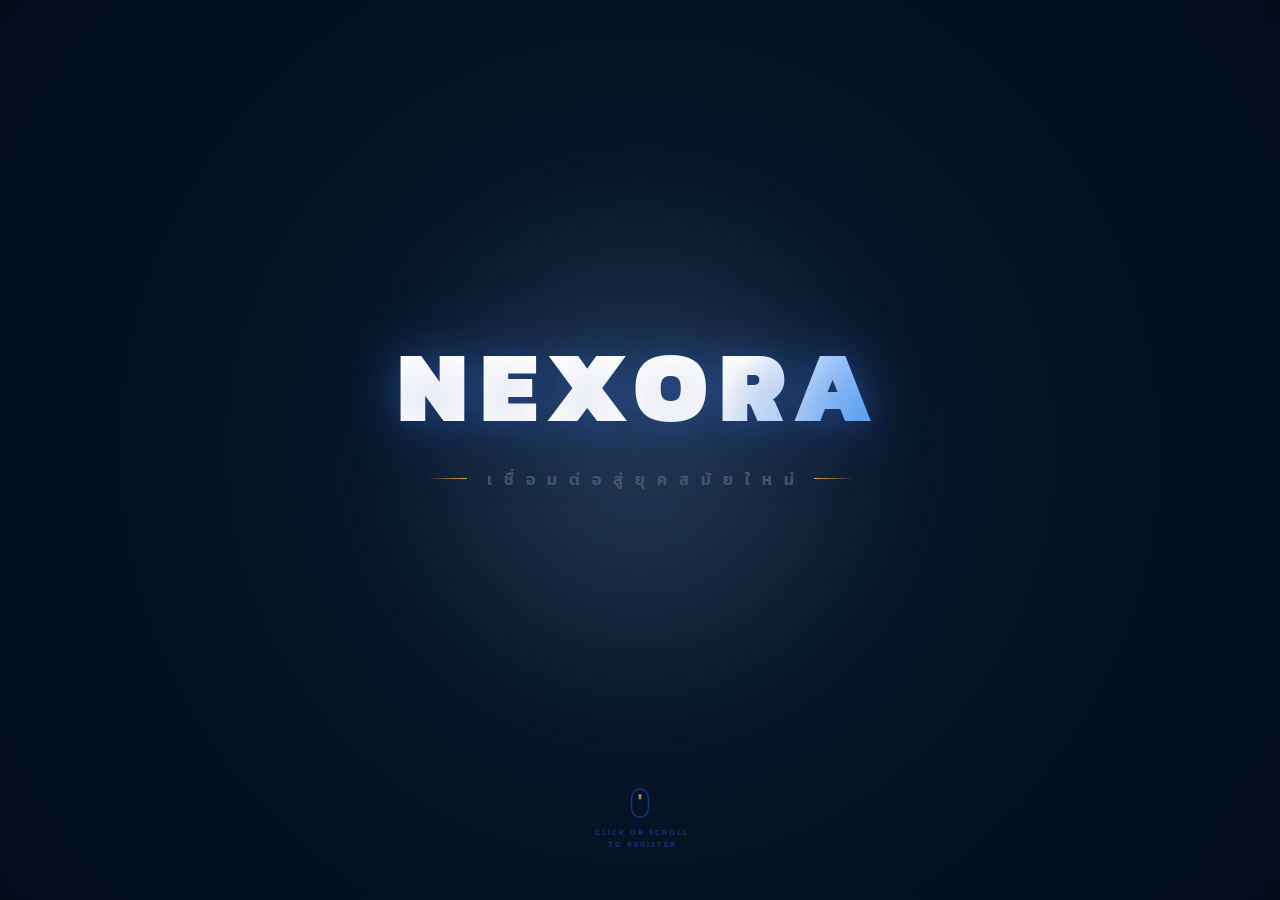
==== commit 298ed5ec: "Add files via upload" ====
--- a/index.html
+++ b/index.html
@@ -3,7 +3,7 @@
     <head>
         <meta charset="UTF-8">
         <meta name="viewport" content="width=device-width, initial-scale=1.0">
-        <title>NEXORA PARTY - เว็บไซต์ทางการ</title>
+        <title>NEXORA - เชื่อมต่อสู่ยุคสมัยใหม่</title>
         <link rel="stylesheet" href="style.css">
         <link rel="preconnect" href="https://fonts.googleapis.com">
         <link rel="preconnect" href="https://fonts.gstatic.com" crossorigin>
@@ -65,7 +65,7 @@
                     <div class="member-info">
                         <span class="role-text">#01 / PRESIDENT</span>
                         <h3 class="role-title">ประธานพรรค</h3>
-                        <h2 class="name">แสงอรุณ ไพโรจน์</h2>
+                        <h2 class="name">แสงอรุณ  ไพโรจน์</h2>
 
                         <div class="member-social">
                             <a href="https://instagram.com/sxxzl_p"
@@ -88,13 +88,13 @@
                     <div class="member-info">
                         <span class="role-text">#02 / VICE PRESIDENT</span>
                         <h3 class="role-title">รองประธานพรรค</h3>
-                        <h2 class="name">ธีรัตม์ ทองชูช่วย</h2>
+                        <h2 class="name">ธัญวรัตน์  รัตนกาญจน์</h2>
 
                         <div class="member-social">
-                            <a href="https://instagram.com/tenn_tn10"
+                            <a href="https://instagram.com/yyieeim"
                                 target="_blank" class="instagram-link">
                                 <i class="fa-brands fa-instagram ig-icon"></i>
-                                @tenn_tn10
+                                @yyieeim
                             </a>
                         </div>
                     </div>
@@ -106,12 +106,20 @@
 
                 <div class="section-container">
                     <div class="member-image-wrapper">
-                        <img src="members/ประธาน.png" alt="เลขานุการพรรค">
+                        <img src="members/เลขา.png" alt="เลขาธิการพรรค">
                     </div>
                     <div class="member-info">
-                        <span class="role-text">#03 / SECRETARY</span>
-                        <h3 class="role-title">เลขานุการพรรค</h3>
-                        <h2 class="name">แสงอรุณ ไพโรจน์</h2>
+                        <span class="role-text">#01 / SECRETARY</span>
+                        <h3 class="role-title">เลขาธิการพรรค</h3>
+                        <h2 class="name">ปัณณิกา  มัณฑะนานนท์</h2>
+
+                        <div class="member-social">
+                            <a href="https://instagram.com/puuuuuuuuuuuu.n"
+                                target="_blank" class="instagram-link">
+                                <i class="fa-brands fa-instagram ig-icon"></i>
+                                @puuuuuuuuuuuu.n
+                            </a>
+                        </div>
                     </div>
                 </div>
             </section>
--- a/style.css
+++ b/style.css
@@ -586,24 +586,71 @@
 }
 
 /* โลโก้พรรคเวอร์ชันอัปเกรดมีมิติแสงเงา */
+/* ==========================================================================
+   ✨ NEXORA HERO LOGO - WHITE TEXT WITH LIGHT BLUE SHINE
+   ========================================================================== */
+
+/* ==========================================================================
+   ✨ NEXORA HERO LOGO - WHITE TEXT WITH LIGHT BLUE SHINE (GRAND SIZE)
+   ========================================================================== */
+
 .party-logo {
-    font-size: 8rem; /* ขยายขนาดใหญ่เต็มตา */
-    font-weight: 800;
-    letter-spacing: 20px; /* เพิ่มระยะห่างตัวอักษรให้ดูสากลและมั่นคง */
+    position: relative;
+    display: inline-block;
+    font-weight: 900;
     text-transform: uppercase;
     
-    /* 1. เปลี่ยนเป็นสีขาวบริสุทธิ์ (ยกเลิกการใช้ -webkit-background-clip) */
-    color: #ffffff;
-    -webkit-background-clip: initial;
-    -webkit-text-fill-color: initial;
-    
-    /* 2. ปรับเป็นเงาสีขาวฟุ้งเรืองรองซ้อนกันเพื่อให้เงาดูเนียนหนาและลอยเด่นขึ้นมา */
-    text-shadow: 0 0 15px rgba(255, 255, 255, 0.35), 
-                 0 0 30px rgba(255, 255, 255, 0.15),
-                 0 15px 45px rgba(255, 255, 255, 0.1);
-                 
-    position: relative;
-    margin-right: -20px; /* บาลานซ์ช่องว่างของตัวอักษรตัวสุดท้าย */
+    /* 📐 ปรับขนาดตัวอักษรให้ใหญ่ขึ้นเต็มตาอลังการ (ปรับเพิ่ม/ลดจากเลข 8 ได้ครับ) */
+    font-size: 8vw; 
+    line-height: 1.1;
+    
+    /* 🎨 เอฟเฟกต์ไล่เฉดสี: ตัวอักษรสีขาว ขลิบวิ่งผ่านด้วยสีฟ้าสว่างอ่อนๆ */
+    background: linear-gradient(
+        120deg, 
+        #ffffff 0%,    
+        #ffffff 35%,   
+        #60a5fa 50%,   /* 💎 ประกายแสงสีฟ้าอ่อนสว่างที่จะวิ่งผ่าน */
+        #ffffff 65%,   
+        #ffffff 100%   
+    );
+    
+    /* ขยายขนาดฉากหลังเพื่อให้มีพื้นที่สำหรับเลื่อนประกายแสง */
+    background-size: 200% auto;
+    
+    /* เคลือบสีลงบนตัวอักษร */
+    -webkit-background-clip: text;
+    -webkit-text-fill-color: transparent;
+    background-clip: text;
+    
+    /* 🔄 สั่งให้ออนิเมชั่นทำงานวนไปเรื่อยๆ อย่างนุ่มนวล (วิ่งผ่านทุกๆ 4 วินาที) */
+    animation: shineGlowEffect 4s linear infinite;
+    
+    /* 🌌 เงาเรืองแสงด้านหลังสีฟ้าอ่อนนวลตา ช่วยขับให้ตัวหนังสือสีขาวดูมีมิติไม่จมหาย */
+    filter: drop-shadow(0 0 20px rgba(59, 130, 246, 0.35))
+            drop-shadow(0 0 40px rgba(59, 130, 246, 0.15));
+}
+
+/* 🔄 KEYFRAMES: ควบคุมการเลื่อนตำแหน่งขยับเฉดสีจากขวาไปซ้าย */
+@keyframes shineGlowEffect {
+    0% {
+        background-position: 200% center; /* ประกายแสงซ่อนอยู่ฝั่งขวา */
+    }
+    100% {
+        background-position: 0% center;   /* ประกายแสงวิ่งทะลุไปฝั่งซ้าย */
+    }
+}
+
+/* ==========================================================================
+   📱 RESPONSIVE: ปรับขนาดโลโก้ให้พอดีเมื่อเปิดบนหน้าจอมือถือ
+   ========================================================================== */
+@media screen and (max-width: 768px) {
+    .party-logo {
+        /* 📐 บนมือถือปรับเป็น 14vw เพื่อให้ตัวหนังสือขยายใหญ่อ่านง่ายเต็มจอแนวตั้ง และไม่ตกขอบ */
+        font-size: 14vw !important; 
+        
+        /* ปรับระยะเงาให้กระชับเข้ากับหน้าจอขนาดเล็ก */
+        filter: drop-shadow(0 0 15px rgba(59, 130, 246, 0.4));
+    }
 }
 
 /* เส้นสายและสโลแกนประกอบโลโก้ */
@@ -1162,6 +1209,10 @@
 }
 
 /* สไตล์ตัวอักษรยักษ์พื้นหลังสำหรับหน้าสมาชิก */
+/* ==========================================================================
+   🌌 MEMBER SECTIONS BACKGROUND TEXT (SOFT & FADED GLOW EFFECT)
+   ========================================================================== */
+
 .member-bg-text {
     position: absolute;
     top: 50%;
@@ -1169,31 +1220,86 @@
     transform: translate(-50%, -50%); /* จัดให้อยู่กึ่งกลางหน้าจอพอดี */
     margin: 0;
     
-    /* ขนาดใหญ่สะใจเต็มหน้าจอ */
+    /* ขนาดใหญ่เต็มหน้าจอ */
     font-size: 15vw; 
     font-weight: 900;
     letter-spacing: 30px;
     line-height: 1;
-    z-index: 1; /* เลข 1 เพื่อให้อยู่เลเยอร์หลังสุดหลังรูปภาพคน */
-    
-    /* การไล่สีขาว-ฟ้าจางๆ ละมุนตา ไม่แย่งความเด่นของรูปคน */
-    background: linear-gradient(180deg, rgba(255, 255, 255, 0.02) 0%, rgba(59, 130, 246, 0.04) 100%);
+    z-index: 1; 
+    
+    /* 🎨 ขั้นตอนที่ 1: ปรับเนื้ออักษรให้จางมากๆ จนแทบกลืนไปกับพื้นหลัง */
+    background: linear-gradient(180deg, rgba(255, 255, 255, 0.04) 0%, rgba(59, 130, 246, 0.08) 100%);
     -webkit-background-clip: text;
     -webkit-text-fill-color: transparent;
     background-clip: text;
     
-    /* เคลือบเงาเรืองแสงบางเบาให้ดูไฮเทค */
-    filter: drop-shadow(0 0 30px rgba(59, 130, 246, 0.1));
-    
-    user-select: none;     /* ยูสเซอร์ลากคลุมไม่ได้ */
-    pointer-events: none;  /* เมาส์ทะลุผ่านได้ ไม่บังการคลิกปุ่มลิงก์ IG */
-}
-
-/* 📱 ปรับแต่งความสวยงามเมื่อเปิดบนหน้าจอมือถือ */
+    /* 🪄 ขั้นตอนที่ 2: ทำขอบตัวอักษรให้ค่อยๆ ฟุ้งจางออก (ไม่ให้เป็นเส้นเหลี่ยมคม) */
+    -webkit-text-stroke: 1px rgba(96, 165, 250, 0.15); 
+    
+    /* ✨ ขั้นตอนที่ 3: ใส่เอฟเฟกต์เบลอตัวอักษรเบาๆ เพื่อลบความเหลี่ยมคม 
+       ร่วมกับการซ้อนเงาฟุ้งสเต็ปนุ่มนวล (Soft Glow) */
+    filter: blur(2px)
+            drop-shadow(0 0 20px rgba(59, 130, 246, 1.5))
+            drop-shadow(0 0 60px rgba(59, 130, 246, 1));
+    
+    user-select: none;     
+    pointer-events: none;  
+}
+
+/* 📱 ปรับแต่งความนุ่มนวลเมื่อเปิดบนหน้าจอมือถือ */
 @media screen and (max-width: 768px) {
     .member-bg-text {
-        font-size: 22vw; /* ขยายให้ใหญ่ขึ้นเต็มหน้าจอมือถือ */
-        letter-spacing: 12px; /* ลดระยะห่างตัวอักษรลงเพื่อไม่ให้ตกขอบหน้าจอ */
-        opacity: 0.7; 
+        font-size: 22vw; 
+        letter-spacing: 12px; 
+        
+        /* บนมือถือปรับให้เบลอน้อยลงนิดนึงเพื่อให้ยังอ่านออก แต่ขอบยังคงฟุ้งมนอยู่ครับ */
+        filter: blur(1.5px) drop-shadow(0 0 15px rgba(59, 130, 246, 0.4));
+        -webkit-text-stroke: 1px rgba(96, 165, 250, 0.2);
+    }
+}
+
+/* ==========================================================================
+   📐 FIX: ขยับข้อความฝั่งซ้ายไม่ให้ชิดขอบจอเกินไป (สำหรับเซกชัน img-right)
+   ========================================================================== */
+
+/* 💻 สำหรับหน้าจอคอมพิวเตอร์ (Desktop) */
+.img-right .member-info {
+    padding-left: 12%; /* ดันข้อความขยับออกมาจากขอบจอฝั่งซ้าย 5% */
+    padding-right: 2%; /* รักษาระยะห่างฝั่งขวาก่อนถึงรูปภาพ */
+}
+
+/* 📱 สำหรับหน้าจอมือถือ (Mobile) */
+@media screen and (max-width: 768px) {
+    .img-right .member-info {
+        /* บนมือถือ ส่วนใหญ่รูปกับข้อความจะเรียงต่อกันเป็นแนวตั้งลงมา 
+           จึงควรปรับให้เว้นระยะห่างเท่ากันทั้งซ้ายและขวาเพื่อให้สมดุลครับ */
+        padding-left: 20px !important;
+        padding-right: 20px !important;
+        text-align: center; /* เผื่ออยากให้ข้อความอยู่กึ่งกลางบนมือถือ */
+    }
+}
+
+/* ==========================================================================
+   🚫 FIX: บังคับให้ชื่อ-นามสกุลของสมาชิกอยู่ในบรรทัดเดียวกันเสมอ ไม่ตกบรรทัด
+   ========================================================================== */
+
+.member-info .name {
+    white-space: nowrap; /* 🚫 ห้ามขึ้นบรรทัดใหม่เด็ดขาด ยาวแค่ไหนก็ให้อยู่แถวเดิม */
+    word-break: keep-all; /* ป้องกันการตัดแบ่งกลางคำ */
+}
+
+/* 📱 ควบคุมขนาดเพิ่มเติมเมื่อแสดงผลบนหน้าจอมือถือ */
+@media screen and (max-width: 768px) {
+    .member-info .name {
+        /* ปรับขนาดฟอนต์บนมือถือลงเล็กน้อย (เช่น 1.5rem ถึง 1.8rem) 
+           เพื่อให้ชื่อที่ยาวมากๆ ยังสามารถยัดลงในหน้าจอมือถือได้พอดีโดยไม่ล้นขอบครับ */
+        font-size: 1.6rem !important; 
+    }
+}
+
+@media screen and (max-width: 480px) {
+    .member-info .name {
+        font-size: 1.4rem !important;
+        letter-spacing: -0.5px; /* บีบระยะห่างตัวอักษรให้แคบลงเพื่อประหยัดพื้นที่ */
     }
 }
